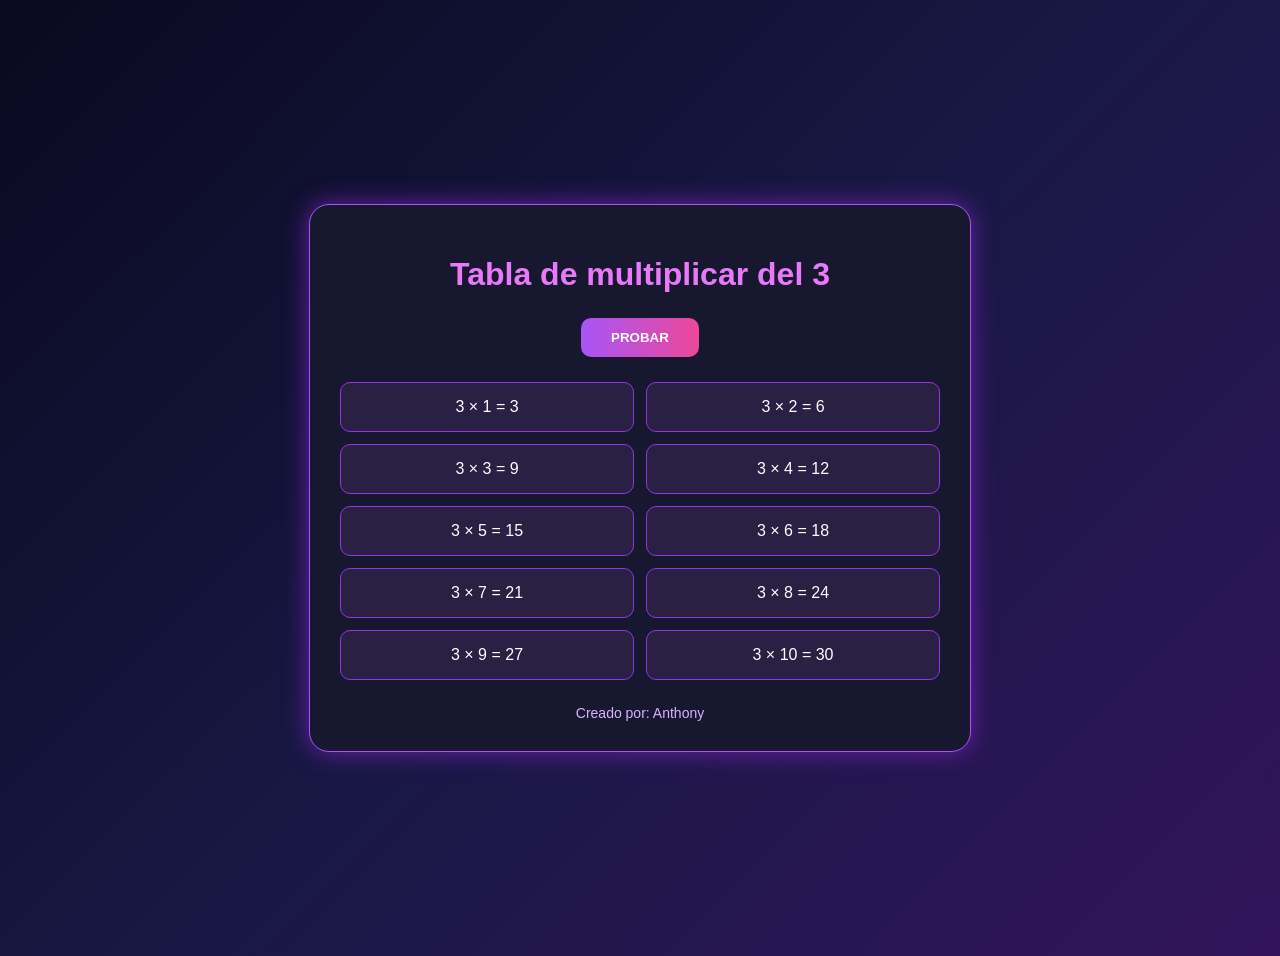
==== multiplicar.html @ ac4e9c71 "Mejorar diseño de tabla de multiplicar" ====
<!DOCTYPE html>
<html lang="es">
<head>
    <meta charset="UTF-8">
    <meta name="viewport" content="width=device-width, initial-scale=1.0">
    <title>Tabla del 3</title>
    <link rel="stylesheet" href="multiplicar.css">
</head>
<body>

    <div class="contenedor">
        <h1>Tabla de multiplicar del 3</h1>

        <button class="btn">PROBAR</button>

        <div class="tabla">
            <div class="fila">3 × 1 = 3</div>
            <div class="fila">3 × 2 = 6</div>
            <div class="fila">3 × 3 = 9</div>
            <div class="fila">3 × 4 = 12</div>
            <div class="fila">3 × 5 = 15</div>
            <div class="fila">3 × 6 = 18</div>
            <div class="fila">3 × 7 = 21</div>
            <div class="fila">3 × 8 = 24</div>
            <div class="fila">3 × 9 = 27</div>
            <div class="fila">3 × 10 = 30</div>
        </div>

        <footer>Creado por: Anthony</footer>
    </div>

</body>
</html>
---- multiplicar.css ----
```css
* {
    box-sizing: border-box;
    margin: 0;
    padding: 0;
}

body {
    min-height: 100vh;
    padding: 20px;
    display: flex;
    justify-content: center;
    align-items: center;
    font-family: Arial, sans-serif;
    color: white;
    background: linear-gradient(135deg, #090920, #181844, #32145c);
}

.contenedor {
    width: 100%;
    max-width: 600px;
    padding: 30px;
    text-align: center;
    background: #17172f;
    border: 1px solid #a855f7;
    border-radius: 20px;
    box-shadow: 0 0 25px #6b21a8;
}

h1 {
    margin-bottom: 25px;
    color: #e879f9;
}

.btn {
    padding: 12px 30px;
    margin-bottom: 25px;
    border: none;
    border-radius: 10px;
    color: white;
    background: linear-gradient(90deg, #a855f7, #ec4899);
    font-weight: bold;
    cursor: pointer;
}

.tabla {
    display: grid;
    grid-template-columns: repeat(2, minmax(0, 1fr));
    gap: 12px;
}

.fila {
    padding: 15px;
    background: #292044;
    border: 1px solid #9333ea;
    border-radius: 10px;
}

footer {
    margin-top: 25px;
    color: #d8b4fe;
    font-size: 14px;
}

@media (max-width: 450px) {
    .contenedor {
        padding: 20px 15px;
    }

    .tabla {
        grid-template-columns: 1fr;
    }
}
```
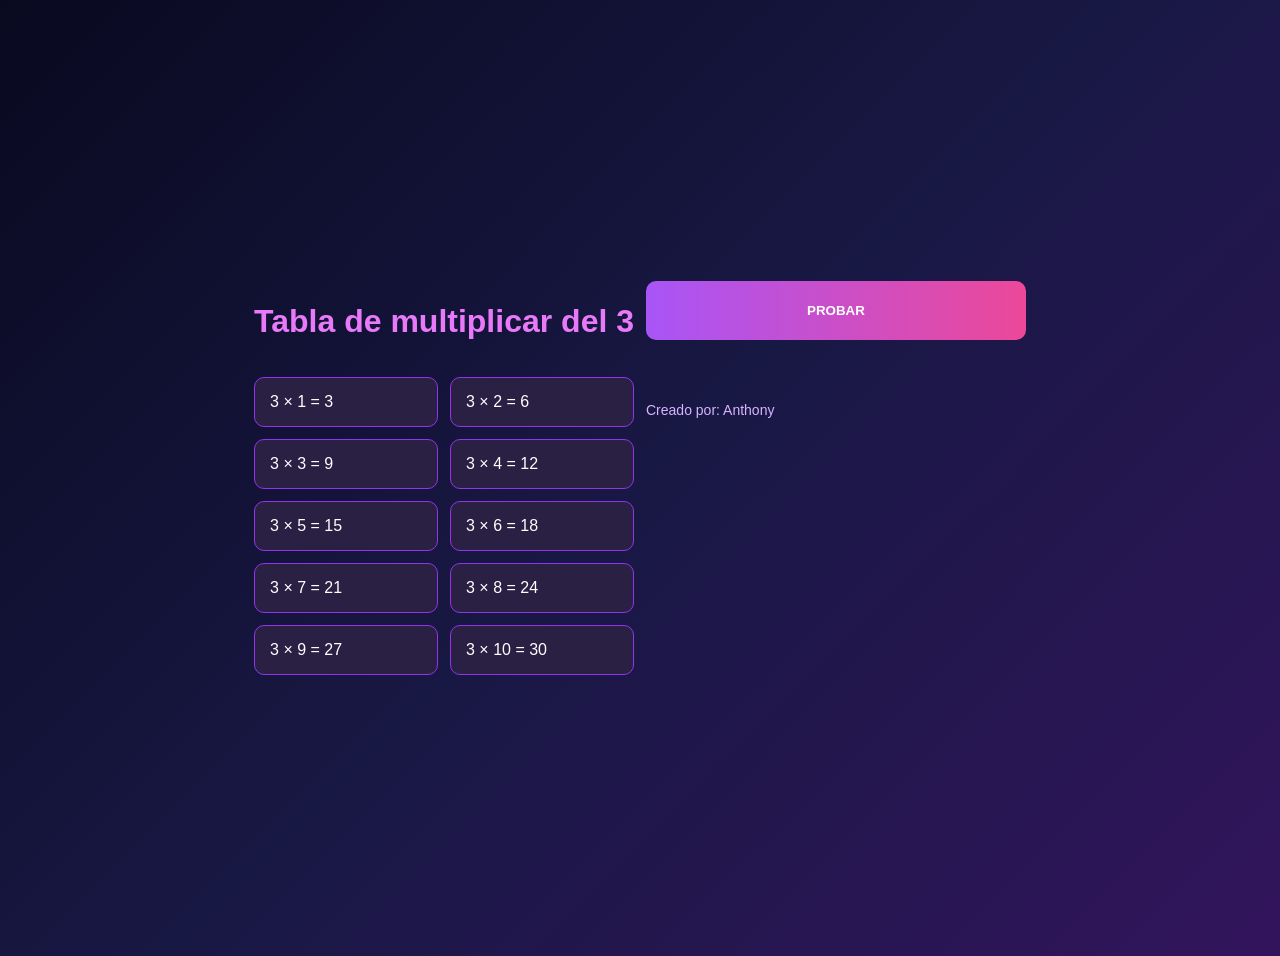
==== commit 4d47d483: "Agregar id al contenedor de la tabla" ====
--- a/multiplicar.html
+++ b/multiplicar.html
@@ -6,10 +6,11 @@
     <meta name="viewport" content="width=device-width, initial-scale=1.0">
     <title>Tabla del 3</title>
     <link rel="stylesheet" href="multiplicar.css">
+    <script src="multiplicar.js" defer></script>
 </head>
 <body>
 
-    <div class="contenedor">
+    <div class="tabla" id="contenedorTabla">
         <h1>Tabla de multiplicar del 3</h1>
 
         <button class="btn">PROBAR</button>
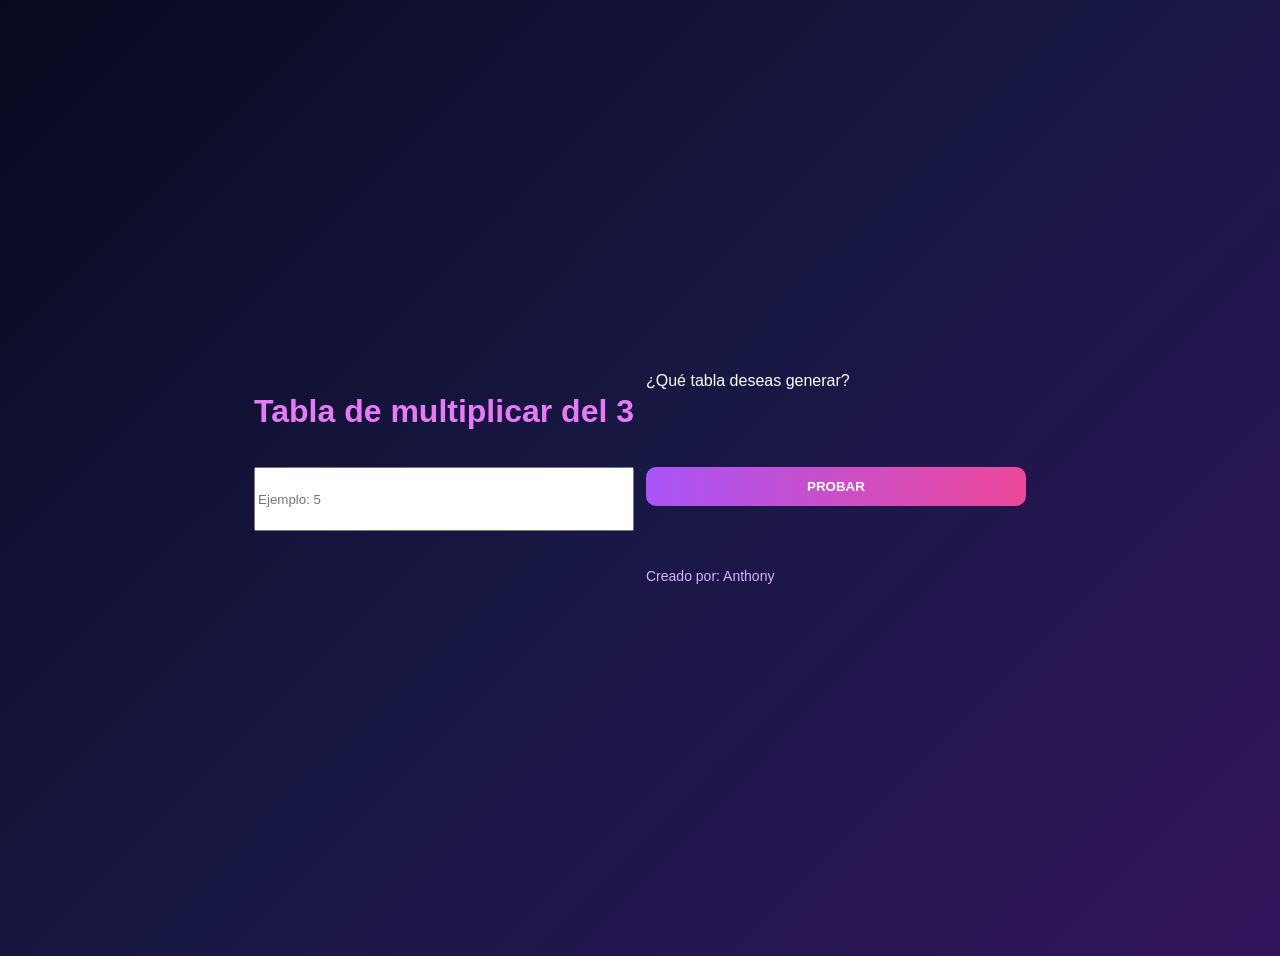
==== commit ad5403c5: "Agregar campo para seleccionar tabla de multiplicar" ====
--- a/multiplicar.html
+++ b/multiplicar.html
@@ -12,20 +12,13 @@
 
     <div class="tabla" id="contenedorTabla">
         <h1>Tabla de multiplicar del 3</h1>
+        <label for="txtNumero">¿Qué tabla deseas generar?</label>
+        <input type="number" id="txtNumero" placeholder="Ejemplo: 5">
 
-        <button class="btn">PROBAR</button>
+        <button class="btn" onclick="generarTablas()">PROBAR</button>
 
         <div class="tabla">
-            <div class="fila">3 × 1 = 3</div>
-            <div class="fila">3 × 2 = 6</div>
-            <div class="fila">3 × 3 = 9</div>
-            <div class="fila">3 × 4 = 12</div>
-            <div class="fila">3 × 5 = 15</div>
-            <div class="fila">3 × 6 = 18</div>
-            <div class="fila">3 × 7 = 21</div>
-            <div class="fila">3 × 8 = 24</div>
-            <div class="fila">3 × 9 = 27</div>
-            <div class="fila">3 × 10 = 30</div>
+
         </div>
 
         <footer>Creado por: Anthony</footer>
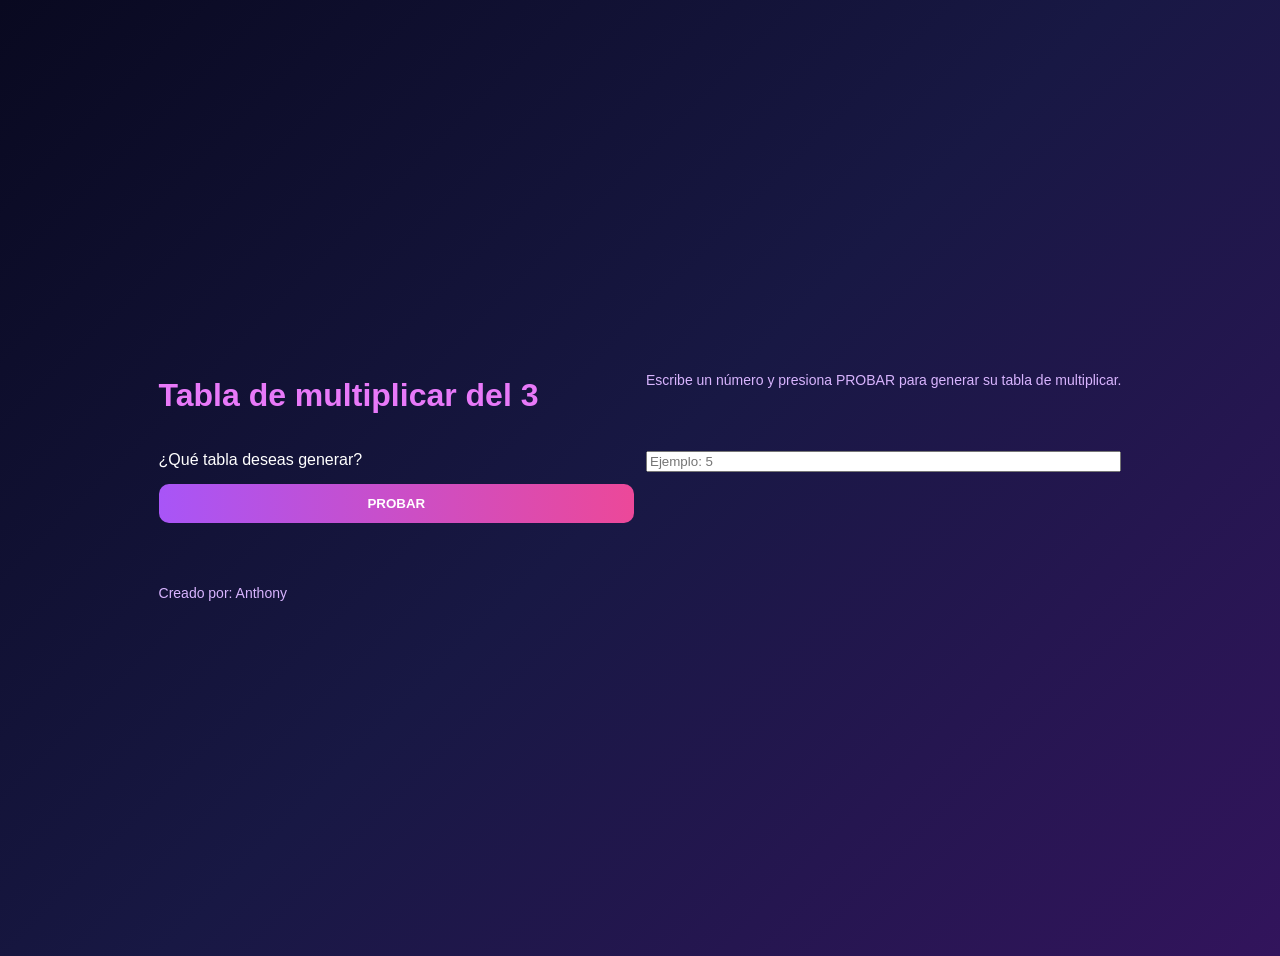
==== commit 7a0a88d6: "Mejorar instrucciones para el usuario" ====
--- a/multiplicar.html
+++ b/multiplicar.html
@@ -12,6 +12,7 @@
 
     <div class="tabla" id="contenedorTabla">
         <h1>Tabla de multiplicar del 3</h1>
+        <p class="ayuda">Escribe un número y presiona PROBAR para generar su tabla de multiplicar.</p>
         <label for="txtNumero">¿Qué tabla deseas generar?</label>
         <input type="number" id="txtNumero" placeholder="Ejemplo: 5">
 
--- a/multiplicar.css
+++ b/multiplicar.css
@@ -71,4 +71,10 @@
         grid-template-columns: 1fr;
     }
 }
-```+
+.ayuda {
+    margin: 15px 0;
+    color: #d8b4fe;
+    font-size: 14px;
+    line-height: 1.5;
+}
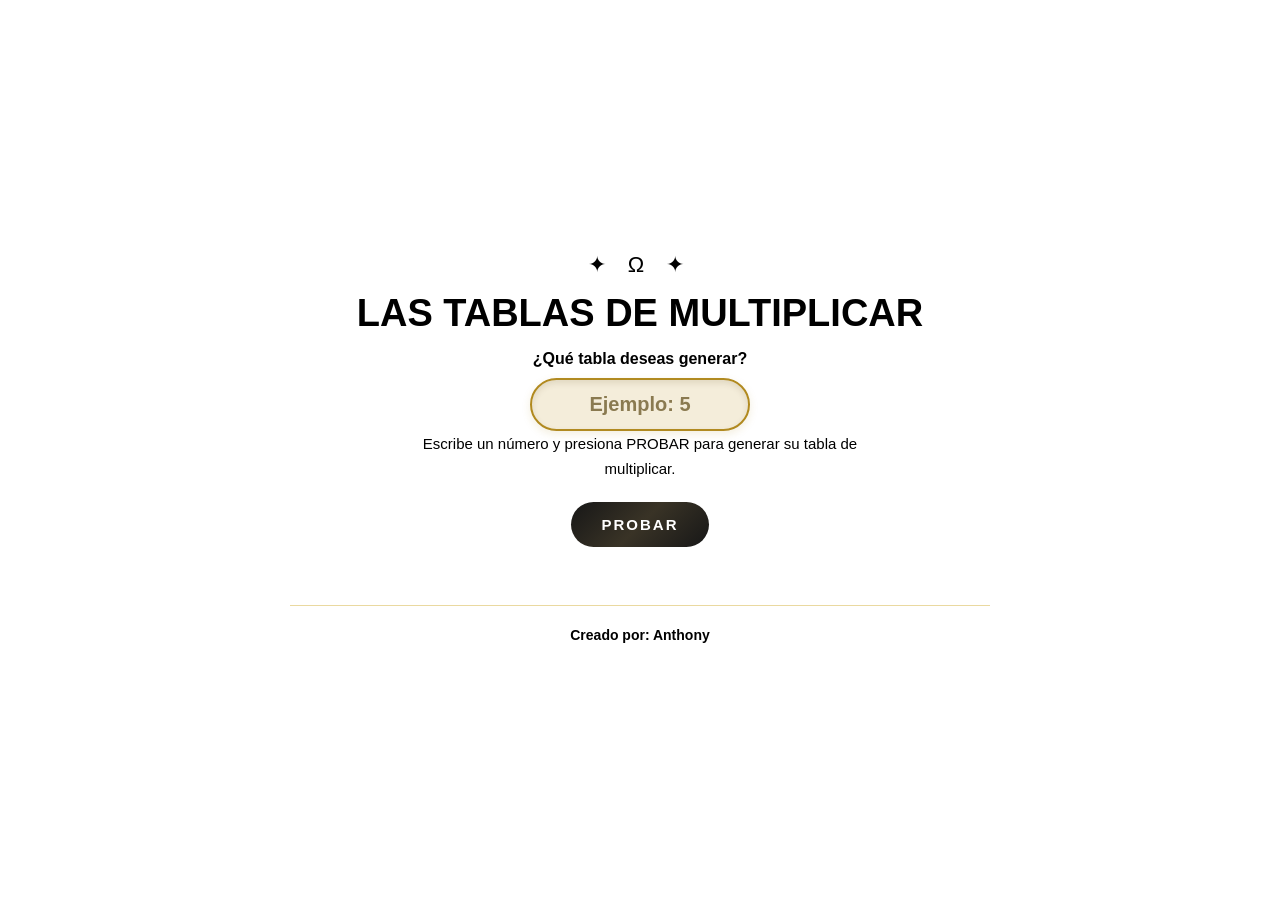
==== commit e27710a9: "Mejorar diseño y centrado de tablas" ====
--- a/multiplicar.html
+++ b/multiplicar.html
@@ -4,26 +4,33 @@
 <head>
     <meta charset="UTF-8">
     <meta name="viewport" content="width=device-width, initial-scale=1.0">
-    <title>Tabla del 3</title>
+    <title>Tablas de multiplicar</title>
     <link rel="stylesheet" href="multiplicar.css">
     <script src="multiplicar.js" defer></script>
 </head>
 <body>
 
-    <div class="tabla" id="contenedorTabla">
-        <h1>Tabla de multiplicar del 3</h1>
-        <p class="ayuda">Escribe un número y presiona PROBAR para generar su tabla de multiplicar.</p>
+    <div class="contenedor">
+        <h1>LAS TABLAS DE MULTIPLICAR</h1>
+
         <label for="txtNumero">¿Qué tabla deseas generar?</label>
-        <input type="number" id="txtNumero" placeholder="Ejemplo: 5">
+
+        <input
+            type="number"
+            id="txtNumero"
+            placeholder="Ejemplo: 5"
+        >
+
+        <p class="ayuda">
+            Escribe un número y presiona PROBAR para generar su tabla de multiplicar.
+        </p>
 
         <button class="btn" onclick="generarTablas()">PROBAR</button>
 
-        <div class="tabla">
-
-        </div>
+        <div class="tabla" id="contenedorTabla"></div>
 
         <footer>Creado por: Anthony</footer>
     </div>
 
 </body>
-</html>+</html>
--- a/multiplicar.css
+++ b/multiplicar.css
@@ -1,80 +1,556 @@
 ```css
+:root {
+    --oro: #d4af37;
+    --oro-osc: #b18a20;
+    --oro-cl: #f6e5a5;
+    --tinta: #171717;
+    --suave: #555044;
+    --fondo: #fffdf5;
+    --tarjeta: #ffffff;
+    --campo: #fffdf5;
+    --b1: #ffffff;
+    --b2: #fff9df;
+    --b3: #f1d77f;
+    --burbuja-txt: #292316;
+    --sombra: rgba(0, 0, 0, 0.08);
+}
+
 * {
     box-sizing: border-box;
     margin: 0;
     padding: 0;
 }
 
+html {
+    width: 100%;
+    min-height: 100%;
+}
+
 body {
+    width: 100%;
     min-height: 100vh;
-    padding: 20px;
+    padding: 30px 16px;
     display: flex;
     justify-content: center;
     align-items: center;
-    font-family: Arial, sans-serif;
-    color: white;
-    background: linear-gradient(135deg, #090920, #181844, #32145c);
-}
+    font-family: "Trebuchet MS", Arial, sans-serif;
+    color: var(--tinta);
+    background:
+        radial-gradient(
+            circle at 10% 15%,
+            rgba(246, 229, 165, 0.55) 0,
+            transparent 28%
+        ),
+        radial-gradient(
+            circle at 90% 85%,
+            rgba(241, 215, 127, 0.45) 0,
+            transparent 28%
+        ),
+        var(--fondo);
+    overflow-x: hidden;
+}
+
+/* TARJETA PRINCIPAL */
 
 .contenedor {
     width: 100%;
-    max-width: 600px;
-    padding: 30px;
-    text-align: center;
-    background: #17172f;
-    border: 1px solid #a855f7;
-    border-radius: 20px;
-    box-shadow: 0 0 25px #6b21a8;
-}
+    max-width: 760px;
+    min-width: 0;
+    margin: 0 auto;
+    padding: 34px 30px;
+    display: flex;
+    flex-direction: column;
+    align-items: center;
+    text-align: center;
+    background: var(--tarjeta);
+    border: 2px solid var(--oro);
+    border-radius: 30px;
+    box-shadow:
+        0 15px 40px var(--sombra),
+        0 0 25px rgba(212, 175, 55, 0.18);
+    animation: aparecer 0.8s ease-out;
+}
+
+/* ADORNO */
+
+.contenedor::before {
+    content: "✦  Ω  ✦";
+    display: block;
+    width: 100%;
+    margin-bottom: 12px;
+    color: var(--oro-osc);
+    font-size: 22px;
+    letter-spacing: 8px;
+    text-align: center;
+}
+
+/* TITULO */
 
 h1 {
-    margin-bottom: 25px;
-    color: #e879f9;
-}
+    width: 100%;
+    margin: 0 auto 12px;
+    color: var(--tinta);
+    font-size: clamp(25px, 4vw, 38px);
+    font-weight: 900;
+    line-height: 1.25;
+    text-align: center;
+    text-shadow: 2px 2px 0 var(--oro-cl);
+}
+
+/* INSTRUCCIONES */
+
+.ayuda {
+    width: 100%;
+    max-width: 460px;
+    margin: 0 auto 20px;
+    color: var(--suave);
+    font-size: 15px;
+    line-height: 1.7;
+    text-align: center;
+}
+
+/* CAMPO Y BOTON */
+
+.controles {
+    width: 100%;
+    display: flex;
+    flex-direction: column;
+    align-items: center;
+    justify-content: center;
+    gap: 12px;
+    margin: 0 auto;
+}
+
+input[type="number"] {
+    display: block;
+    width: 100%;
+    max-width: 220px;
+    min-width: 0;
+    margin: 0 auto;
+    padding: 13px 18px;
+    border: 2px solid var(--oro);
+    border-radius: 30px;
+    outline: none;
+    background: var(--campo);
+    color: var(--tinta);
+    font-family: inherit;
+    font-size: 20px;
+    font-weight: 700;
+    text-align: center;
+    transition: box-shadow 0.3s, transform 0.3s;
+    -moz-appearance: textfield;
+}
+
+input[type="number"]::-webkit-inner-spin-button,
+input[type="number"]::-webkit-outer-spin-button {
+    -webkit-appearance: none;
+    margin: 0;
+}
+
+input[type="number"]:focus {
+    transform: scale(1.03);
+    box-shadow: 0 0 15px rgba(212, 175, 55, 0.45);
+}
+
+input.error {
+    border-color: #c0392b;
+    animation: temblor 0.35s;
+}
+
+.mensaje {
+    width: 100%;
+    min-height: 20px;
+    color: #c0392b;
+    font-size: 14px;
+    text-align: center;
+}
+
+/* BOTON */
 
 .btn {
-    padding: 12px 30px;
-    margin-bottom: 25px;
-    border: none;
-    border-radius: 10px;
-    color: white;
-    background: linear-gradient(90deg, #a855f7, #ec4899);
-    font-weight: bold;
+    display: block;
+    max-width: 100%;
+    margin: 4px auto 20px;
+    padding: 14px 30px;
+    border: 2px solid var(--oro);
+    border-radius: 50px;
+    color: #ffffff;
+    background: linear-gradient(
+        135deg,
+        #171717,
+        #393326,
+        #171717
+    );
+    font-family: inherit;
+    font-size: 15px;
+    font-weight: 900;
+    letter-spacing: 2px;
+    text-align: center;
     cursor: pointer;
-}
+    box-shadow: 0 6px 0 var(--oro-osc);
+    transition: transform 0.25s, box-shadow 0.25s;
+}
+
+.btn:hover {
+    transform: translateY(-3px);
+    box-shadow:
+        0 9px 0 var(--oro-osc),
+        0 0 22px rgba(212, 175, 55, 0.55);
+}
+
+.btn:active {
+    transform: translateY(3px);
+    box-shadow: 0 2px 0 var(--oro-osc);
+}
+
+.btn:focus-visible,
+.fila:focus-visible {
+    outline: 3px solid var(--oro-osc);
+    outline-offset: 3px;
+}
+
+/* BURBUJAS: CENTRADAS DENTRO DE LA TARJETA */
 
 .tabla {
+    width: 100%;
+    max-width: 540px;
+    margin: 14px auto 0;
+    padding: 10px 0;
     display: grid;
     grid-template-columns: repeat(2, minmax(0, 1fr));
-    gap: 12px;
-}
+    justify-items: center;
+    align-items: center;
+    gap: 22px;
+}
+
+/* CONSERVAR LA FORMA REDONDA */
 
 .fila {
-    padding: 15px;
-    background: #292044;
-    border: 1px solid #9333ea;
-    border-radius: 10px;
-}
-
-footer {
-    margin-top: 25px;
-    color: #d8b4fe;
-    font-size: 14px;
-}
+    width: 100%;
+    max-width: 240px;
+    min-height: 95px;
+    margin: 0 auto;
+    padding: 14px 10px;
+    display: flex;
+    align-items: center;
+    justify-content: center;
+    text-align: center;
+    color: var(--burbuja-txt);
+    background: radial-gradient(
+        circle at 30% 20%,
+        var(--b1) 0,
+        var(--b2) 42%,
+        var(--b3) 100%
+    );
+    border: 2px solid var(--oro);
+    border-radius: 999px;
+    font-family: inherit;
+    font-size: 17px;
+    font-weight: 900;
+    line-height: 1.4;
+    overflow-wrap: anywhere;
+    box-shadow:
+        inset -5px -6px 12px rgba(177, 138, 32, 0.12),
+        0 7px 15px var(--sombra);
+    transition: transform 0.3s, box-shadow 0.3s;
+    animation: burbuja 0.5s ease both;
+    animation-delay: calc(var(--i, 0) * 55ms);
+}
+
+.fila:hover {
+    transform: translateY(-4px) scale(1.04);
+    box-shadow:
+        0 12px 22px var(--sombra),
+        0 0 20px rgba(212, 175, 55, 0.45);
+}
+
+.fila.activa {
+    box-shadow:
+        0 0 0 4px rgba(212, 175, 55, 0.4),
+        0 10px 22px var(--sombra);
+}
+
+.fila .res {
+    margin-left: 0.35em;
+    color: var(--oro-osc);
+    transition: opacity 0.3s;
+}
+
+.fila.oculta .res {
+    opacity: 0.35;
+}
+
+.fila.acierto {
+    animation: pulso 0.5s;
+}
+
+.vacio {
+    grid-column: 1 / -1;
+    width: 100%;
+    padding: 20px 0;
+    color: var(--suave);
+    text-align: center;
+}
+
+/* PIE DE PAGINA */
+
+.contenedor footer {
+    width: 100%;
+    margin: 25px auto 0;
+    padding-top: 18px;
+    border-top: 1px solid #ead9a0;
+    color: #8c6b17;
+    font-size: 13px;
+    font-weight: bold;
+    line-height: 1.7;
+    text-align: center;
+}
+
+/* ANIMACIONES */
+
+@keyframes aparecer {
+    from {
+        opacity: 0;
+        transform: translateY(20px);
+    }
+
+    to {
+        opacity: 1;
+        transform: translateY(0);
+    }
+}
+
+@keyframes burbuja {
+    from {
+        opacity: 0;
+        transform: scale(0.7);
+    }
+
+    to {
+        opacity: 1;
+        transform: scale(1);
+    }
+}
+
+@keyframes pulso {
+    50% {
+        transform: scale(1.1);
+    }
+}
+
+@keyframes temblor {
+    25% {
+        transform: translateX(-6px);
+    }
+
+    75% {
+        transform: translateX(6px);
+    }
+}
+
+/* LAPTOP */
+
+@media (min-width: 900px) {
+    body {
+        padding: 35px 24px;
+    }
+
+    .contenedor {
+        max-width: 760px;
+        padding: 34px 30px;
+    }
+
+    .tabla {
+        max-width: 540px;
+        grid-template-columns: repeat(2, minmax(0, 1fr));
+    }
+}
+
+/* TABLET Y LAPTOP PEQUEÑA */
+
+@media (min-width: 451px) and (max-width: 899px) {
+    body {
+        padding: 24px 16px;
+        align-items: center;
+    }
+
+    .contenedor {
+        max-width: 680px;
+        padding: 30px 24px;
+    }
+
+    .tabla {
+        max-width: 500px;
+        gap: 16px;
+    }
+
+    .fila {
+        max-width: 220px;
+    }
+}
+
+/* CELULAR */
 
 @media (max-width: 450px) {
+    body {
+        min-height: 100vh;
+        padding: 15px 10px;
+        align-items: flex-start;
+    }
+
     .contenedor {
-        padding: 20px 15px;
-    }
-
+        width: 100%;
+        max-width: 100%;
+        padding: 28px 15px;
+        border-radius: 23px;
+    }
+
+    h1 {
+        font-size: clamp(24px, 7vw, 32px);
+    }
+
+    .tabla {
+        width: 100%;
+        max-width: 100%;
+        grid-template-columns: 1fr;
+        gap: 17px;
+    }
+
+    .fila {
+        width: 100%;
+        max-width: 220px;
+        min-height: 90px;
+    }
+
+    .btn {
+        padding: 13px 22px;
+        font-size: 13px;
+        letter-spacing: 1px;
+    }
+}
+
+/* CELULAR PEQUEÑO */
+
+@media (max-width: 360px) {
     .tabla {
         grid-template-columns: 1fr;
     }
-}
-
-.ayuda {
-    margin: 15px 0;
-    color: #d8b4fe;
+
+    .contenedor {
+        padding-right: 12px;
+        padding-left: 12px;
+    }
+
+    .fila {
+        max-width: 200px;
+        font-size: 15px;
+    }
+}
+
+/* RESPETAR PREFERENCIAS DE ANIMACION */
+
+@media (prefers-reduced-motion: reduce) {
+    *,
+    *::before,
+    *::after {
+        animation: none !important;
+        transition: none !important;
+    }
+}
+
+
+/* CENTRADO GENERAL EN PC Y TELEFONOS */
+body {
+    display: flex;
+    justify-content: center;
+    align-items: center;
+    min-height: 100vh;
+    min-height: 100svh;
+}
+
+.contenedor {
+    width: 100%;
+    max-width: 760px;
+    margin: auto;
+    text-align: center;
+}
+
+.contenedor h1,
+.contenedor label,
+.contenedor .ayuda,
+.contenedor footer {
+    display: block;
+    width: 100%;
+    text-align: center;
+}
+
+.contenedor input[type="number"] {
+    display: block;
+    margin: 0 auto;
+}
+
+.contenedor .btn {
+    display: block;
+    margin: 0 auto;
+}
+
+/* TABLA DE RESULTADOS CENTRADA */
+.contenedor .tabla {
+    width: 100%;
+    margin: 14px auto 0;
+}
+
+/* PIE DE PAGINA */
+.contenedor footer {
+    margin-top: 24px;
+    color: var(--suave);
     font-size: 14px;
-    line-height: 1.5;
-}+}
+
+/* TELEFONOS */
+@media (max-width: 600px) {
+    body {
+        padding: 20px 12px;
+    }
+
+    .contenedor {
+        padding: 26px 14px;
+        border-radius: 24px;
+    }
+
+    .contenedor h1 {
+        overflow-wrap: break-word;
+    }
+
+    .contenedor .tabla {
+        gap: 12px;
+    }
+}
+
+/* CAMPO DE TEXTO CON MAS CONTRASTE */
+.contenedor input[type="number"] {
+    background: #f4edda;
+    color: #292316;
+    border: 2px solid #b18a20;
+    box-shadow:
+        inset 0 3px 6px rgba(80, 60, 10, 0.12),
+        0 3px 8px rgba(177, 138, 32, 0.15);
+}
+
+.contenedor input[type="number"]::placeholder {
+    color: #8a7a50;
+    opacity: 1;
+}
+
+.contenedor input[type="number"]:focus {
+    background: #fff4cc;
+    border-color: #d4af37;
+    box-shadow: 0 0 0 4px rgba(212, 175, 55, 0.25);
+}
+
+/* MEJORAR LA VISIBILIDAD DE LA PREGUNTA */
+.contenedor label {
+    color: var(--tinta);
+    font-weight: 700;
+    margin-bottom: 10px;
+}
